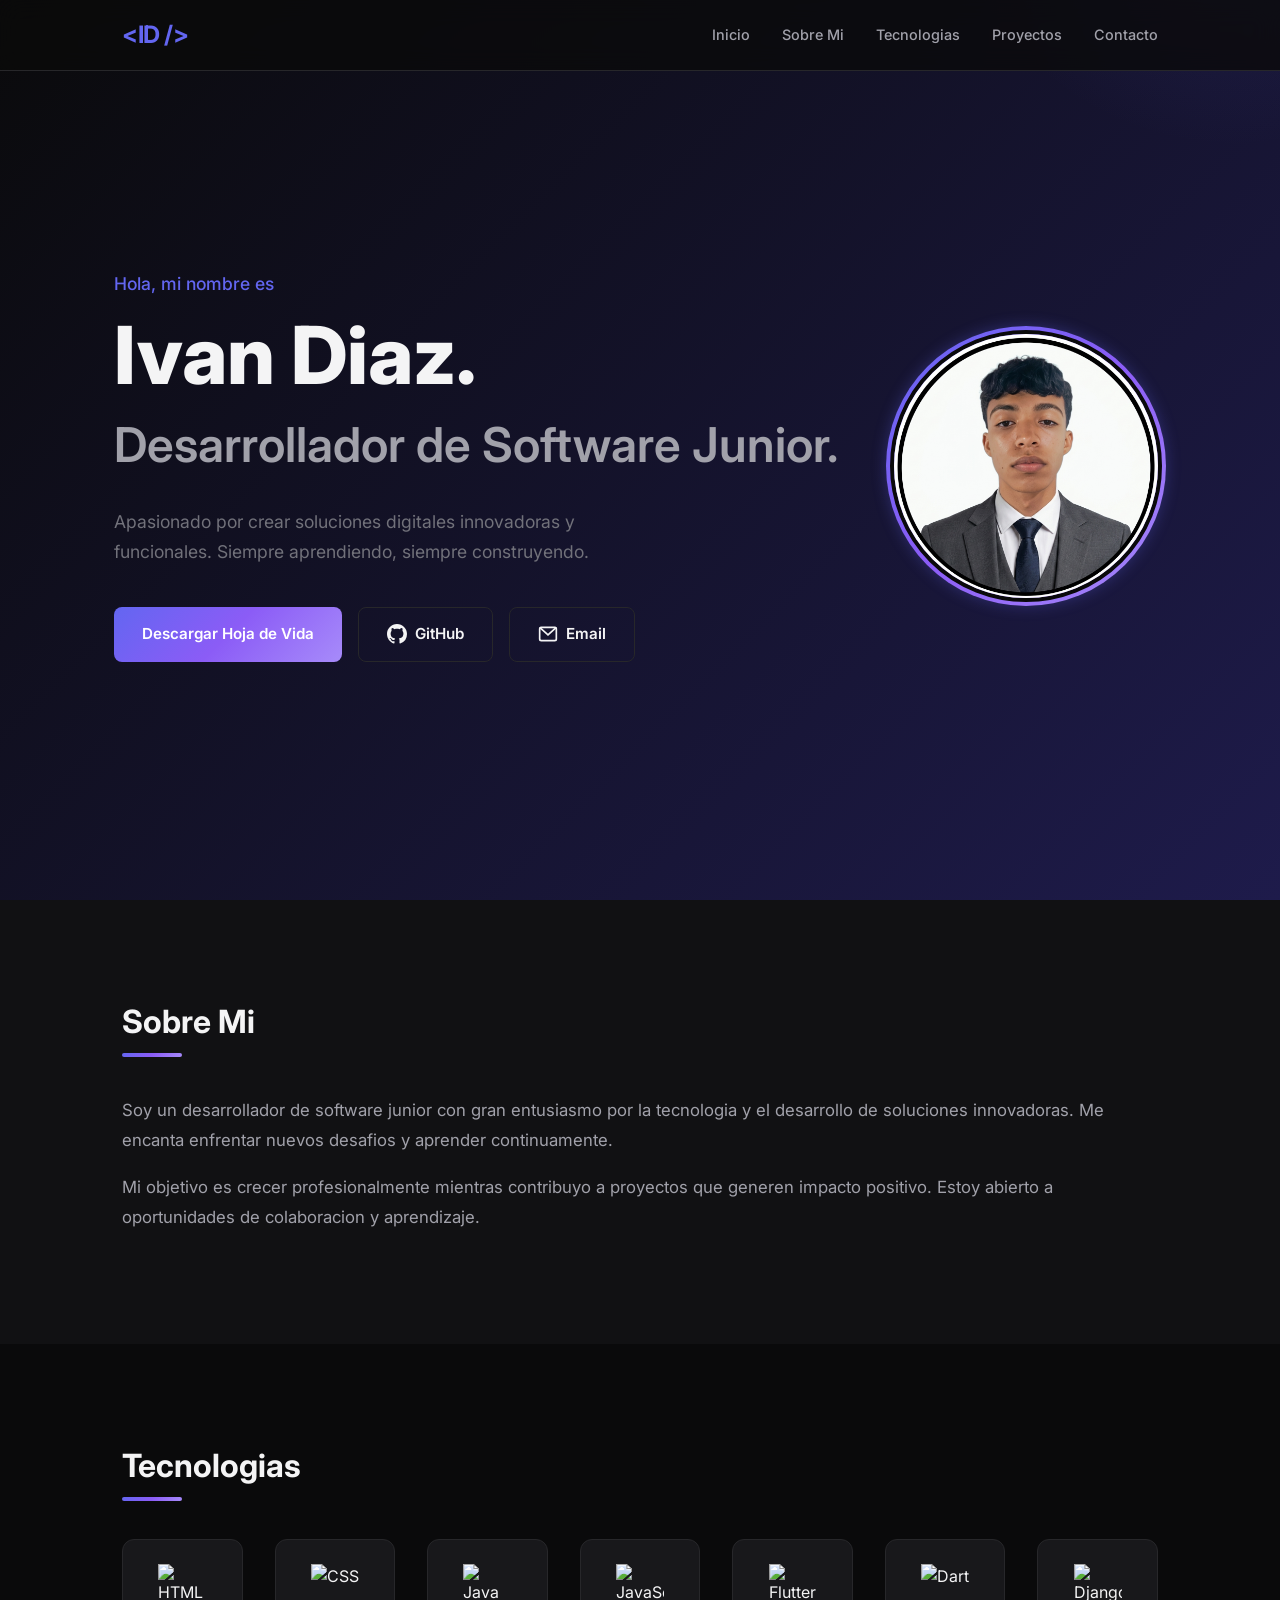
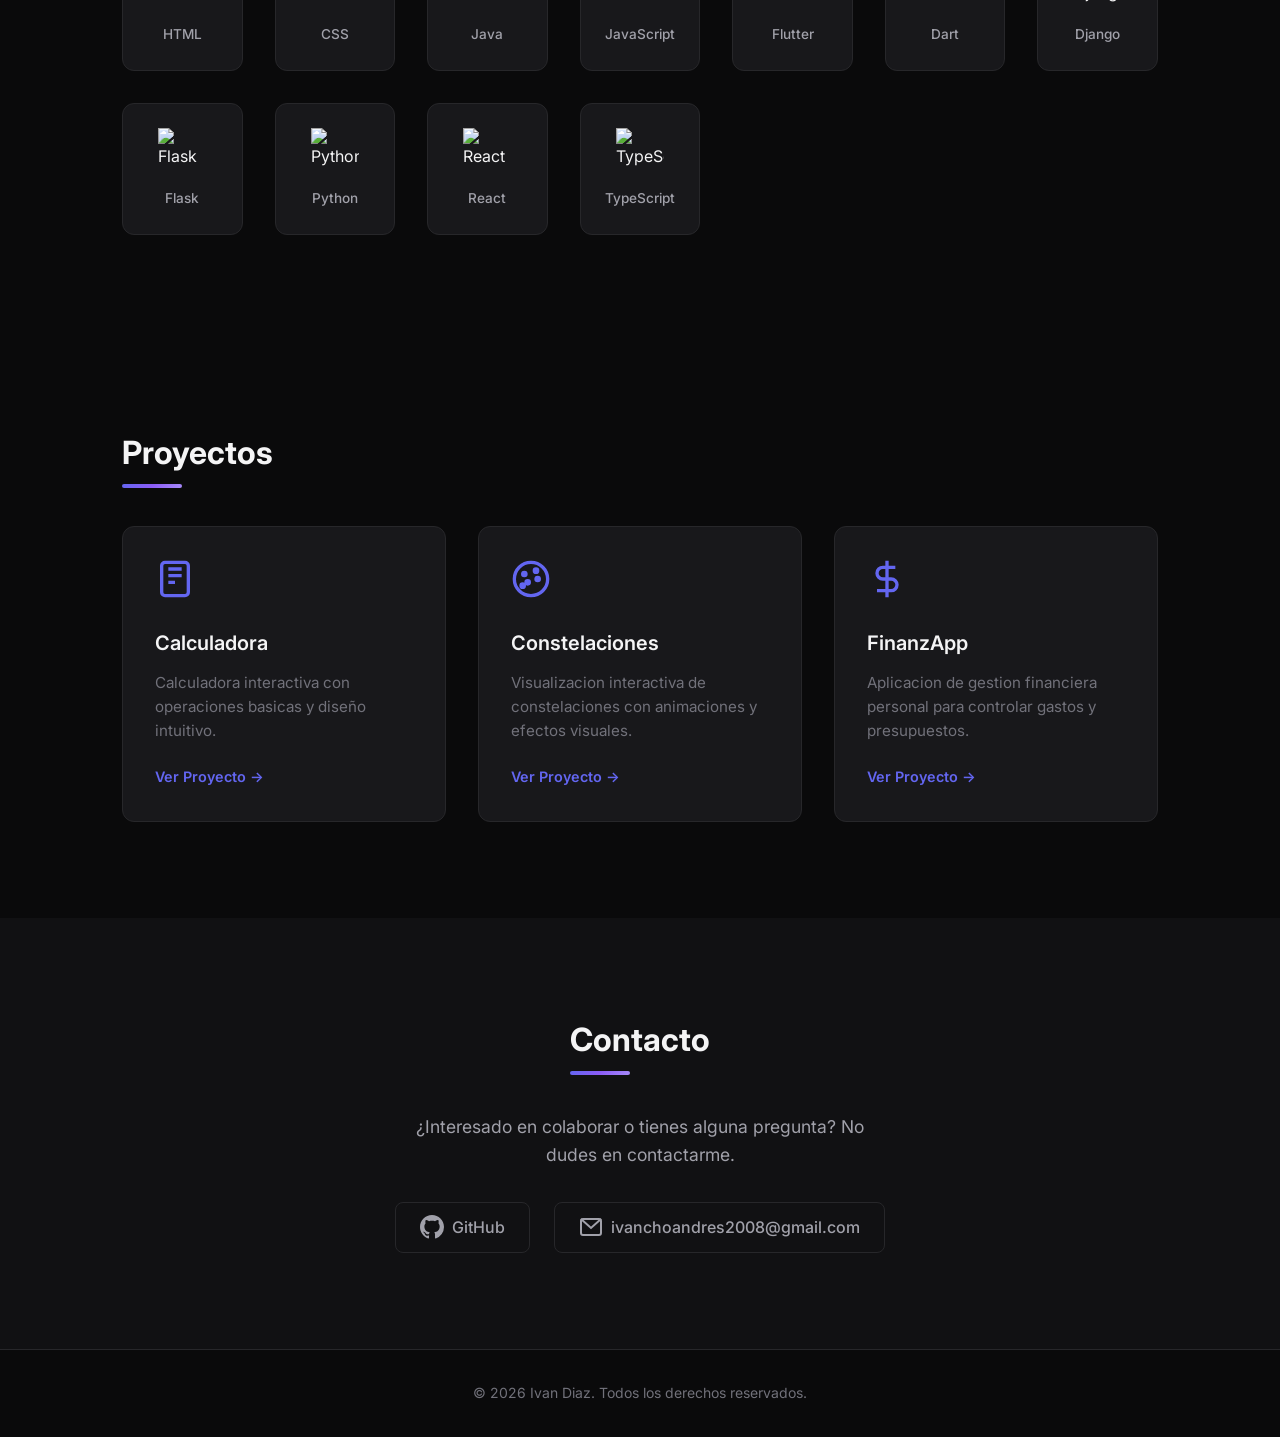
==== index.html @ 7ec5b11a "feat: add projects, technologies, email contact and update hero photo" ====
<!DOCTYPE html>
<html lang="es">
<head>
    <meta charset="UTF-8">
    <meta name="viewport" content="width=device-width, initial-scale=1.0">
    <title>Ivan Diaz | Desarrollador de Software Junior</title>
    <link rel="stylesheet" href="styles.css">
    <link rel="preconnect" href="https://fonts.googleapis.com">
    <link rel="preconnect" href="https://fonts.gstatic.com" crossorigin>
    <link href="https://fonts.googleapis.com/css2?family=Inter:wght@300;400;500;600;700;800&display=swap" rel="stylesheet">
</head>
<body>
    <nav class="navbar">
        <div class="nav-container">
            <a href="#" class="logo">&lt;ID /&gt;</a>
            <ul class="nav-links">
                <li><a href="#inicio">Inicio</a></li>
                <li><a href="#sobre-mi">Sobre Mi</a></li>
                <li><a href="#tecnologias">Tecnologias</a></li>
                <li><a href="#proyectos">Proyectos</a></li>
                <li><a href="#contacto">Contacto</a></li>
            </ul>
        </div>
    </nav>

    <section id="inicio" class="hero">
        <div class="hero-content">
            <div class="hero-header">
                <p class="greeting">Hola, mi nombre es</p>
                <h1 class="name">Ivan Diaz.</h1>
                <h2 class="title">Desarrollador de Software Junior.</h2>
                <p class="description">Apasionado por crear soluciones digitales innovadoras y funcionales. Siempre aprendiendo, siempre construyendo.</p>
                <div class="hero-buttons">
                    <a href="assets/HojadeVidaIvan.pdf" download class="btn btn-primary">Descargar Hoja de Vida</a>
                    <a href="https://github.com/ivanch1-23/portafolio" target="_blank" rel="noopener noreferrer" class="btn btn-secondary">
                        <svg class="github-icon" viewBox="0 0 24 24" width="20" height="20" fill="currentColor">
                            <path d="M12 0C5.37 0 0 5.37 0 12c0 5.31 3.435 9.795 8.205 11.385.6.105.825-.255.825-.57 0-.285-.015-1.23-.015-2.235-3.015.555-3.795-.735-4.035-1.41-.135-.345-.72-1.41-1.23-1.695-.42-.225-1.02-.78-.015-.795.945-.015 1.62.87 1.845 1.23 1.08 1.815 2.805 1.305 3.495.99.105-.78.42-1.305.765-1.605-2.67-.3-5.46-1.335-5.46-5.925 0-1.305.465-2.385 1.23-3.225-.12-.3-.54-1.53.12-3.18 0 0 1.005-.315 3.3 1.23.96-.27 1.98-.405 3-.405s2.04.135 3 .405c2.295-1.56 3.3-1.23 3.3-1.23.66 1.65.24 2.88.12 3.18.765.84 1.23 1.905 1.23 3.225 0 4.605-2.805 5.625-5.475 5.925.435.375.81 1.095.81 2.22 0 1.605-.015 2.895-.015 3.3 0 .315.225.69.825.57A12.02 12.02 0 0024 12c0-6.63-5.37-12-12-12z"/>
                        </svg>
                        GitHub
                    </a>
                    <a href="mailto:ivanchoandres2008@gmail.com" class="btn btn-secondary">
                        <svg class="email-icon" viewBox="0 0 24 24" width="20" height="20" fill="none" stroke="currentColor" stroke-width="2">
                            <rect x="2" y="4" width="20" height="16" rx="2"/>
                            <path d="M22 4L12 13L2 4"/>
                        </svg>
                        Email
                    </a>
                </div>
            </div>
            <div class="hero-photo">
                <img src="assets/foto.png" alt="Ivan Diaz">
            </div>
        </div>
    </section>

    <section id="sobre-mi" class="about">
        <div class="container">
            <h2 class="section-title">Sobre Mi</h2>
            <div class="about-content">
                <div class="about-text">
                    <p>Soy un desarrollador de software junior con gran entusiasmo por la tecnologia y el desarrollo de soluciones innovadoras. Me encanta enfrentar nuevos desafios y aprender continuamente.</p>
                    <p>Mi objetivo es crecer profesionalmente mientras contribuyo a proyectos que generen impacto positivo. Estoy abierto a oportunidades de colaboracion y aprendizaje.</p>
                </div>
            </div>
        </div>
    </section>

    <section id="tecnologias" class="technologies">
        <div class="container">
            <h2 class="section-title">Tecnologias</h2>
            <div class="tech-grid">
                <div class="tech-item">
                    <img src="https://cdn.jsdelivr.net/gh/devicons/devicon/icons/html5/html5-original.svg" alt="HTML">
                    <span>HTML</span>
                </div>
                <div class="tech-item">
                    <img src="https://cdn.jsdelivr.net/gh/devicons/devicon/icons/css3/css3-original.svg" alt="CSS">
                    <span>CSS</span>
                </div>
                <div class="tech-item">
                    <img src="https://cdn.jsdelivr.net/gh/devicons/devicon/icons/java/java-original.svg" alt="Java">
                    <span>Java</span>
                </div>
                <div class="tech-item">
                    <img src="https://cdn.jsdelivr.net/gh/devicons/devicon/icons/javascript/javascript-original.svg" alt="JavaScript">
                    <span>JavaScript</span>
                </div>
                <div class="tech-item">
                    <img src="https://cdn.jsdelivr.net/gh/devicons/devicon/icons/flutter/flutter-original.svg" alt="Flutter">
                    <span>Flutter</span>
                </div>
                <div class="tech-item">
                    <img src="https://cdn.jsdelivr.net/gh/devicons/devicon/icons/dart/dart-original.svg" alt="Dart">
                    <span>Dart</span>
                </div>
                <div class="tech-item">
                    <img src="https://cdn.jsdelivr.net/gh/devicons/devicon/icons/django/django-plain.svg" alt="Django">
                    <span>Django</span>
                </div>
                <div class="tech-item">
                    <img src="https://cdn.jsdelivr.net/gh/devicons/devicon/icons/flask/flask-original.svg" alt="Flask">
                    <span>Flask</span>
                </div>
                <div class="tech-item">
                    <img src="https://cdn.jsdelivr.net/gh/devicons/devicon/icons/python/python-original.svg" alt="Python">
                    <span>Python</span>
                </div>
                <div class="tech-item">
                    <img src="https://cdn.jsdelivr.net/gh/devicons/devicon/icons/react/react-original.svg" alt="React">
                    <span>React</span>
                </div>
                <div class="tech-item">
                    <img src="https://cdn.jsdelivr.net/gh/devicons/devicon/icons/typescript/typescript-original.svg" alt="TypeScript">
                    <span>TypeScript</span>
                </div>
            </div>
        </div>
    </section>

    <section id="proyectos" class="projects">
        <div class="container">
            <h2 class="section-title">Proyectos</h2>
            <div class="projects-grid">
                <div class="project-card">
                    <div class="project-icon">
                        <svg viewBox="0 0 24 24" width="40" height="40" fill="none" stroke="currentColor" stroke-width="2">
                            <rect x="4" y="2" width="16" height="20" rx="2"/>
                            <line x1="8" y1="6" x2="16" y2="6"/>
                            <line x1="8" y1="10" x2="16" y2="10"/>
                            <line x1="8" y1="14" x2="12" y2="14"/>
                        </svg>
                    </div>
                    <h3>Calculadora</h3>
                    <p>Calculadora interactiva con operaciones basicas y diseño intuitivo.</p>
                    <a href="calculadora.html" class="project-link">Ver Proyecto →</a>
                </div>

                <div class="project-card">
                    <div class="project-icon">
                        <svg viewBox="0 0 24 24" width="40" height="40" fill="none" stroke="currentColor" stroke-width="2">
                            <circle cx="12" cy="12" r="10"/>
                            <circle cx="8" cy="9" r="1" fill="currentColor"/>
                            <circle cx="15" cy="7" r="1" fill="currentColor"/>
                            <circle cx="10" cy="14" r="1" fill="currentColor"/>
                            <circle cx="16" cy="12" r="1" fill="currentColor"/>
                            <circle cx="7" cy="16" r="1" fill="currentColor"/>
                        </svg>
                    </div>
                    <h3>Constelaciones</h3>
                    <p>Visualizacion interactiva de constelaciones con animaciones y efectos visuales.</p>
                    <a href="constelaciones.html" class="project-link">Ver Proyecto →</a>
                </div>

                <div class="project-card">
                    <div class="project-icon">
                        <svg viewBox="0 0 24 24" width="40" height="40" fill="none" stroke="currentColor" stroke-width="2">
                            <line x1="12" y1="1" x2="12" y2="23"/>
                            <path d="M17 5H9.5a3.5 3.5 0 0 0 0 7h5a3.5 3.5 0 0 1 0 7H6"/>
                        </svg>
                    </div>
                    <h3>FinanzApp</h3>
                    <p>Aplicacion de gestion financiera personal para controlar gastos y presupuestos.</p>
                    <a href="https://finanzapp-enj4.vercel.app" target="_blank" rel="noopener noreferrer" class="project-link">Ver Proyecto →</a>
                </div>
            </div>
        </div>
    </section>

    <section id="contacto" class="contact">
        <div class="container">
            <h2 class="section-title">Contacto</h2>
            <p class="contact-text">¿Interesado en colaborar o tienes alguna pregunta? No dudes en contactarme.</p>
            <div class="contact-links">
                <a href="https://github.com/ivanch1-23/portafolio" target="_blank" rel="noopener noreferrer" class="contact-link">
                    <svg viewBox="0 0 24 24" width="24" height="24" fill="currentColor">
                        <path d="M12 0C5.37 0 0 5.37 0 12c0 5.31 3.435 9.795 8.205 11.385.6.105.825-.255.825-.57 0-.285-.015-1.23-.015-2.235-3.015.555-3.795-.735-4.035-1.41-.135-.345-.72-1.41-1.23-1.695-.42-.225-1.02-.78-.015-.795.945-.015 1.62.87 1.845 1.23 1.08 1.815 2.805 1.305 3.495.99.105-.78.42-1.305.765-1.605-2.67-.3-5.46-1.335-5.46-5.925 0-1.305.465-2.385 1.23-3.225-.12-.3-.54-1.53.12-3.18 0 0 1.005-.315 3.3 1.23.96-.27 1.98-.405 3-.405s2.04.135 3 .405c2.295-1.56 3.3-1.23 3.3-1.23.66 1.65.24 2.88.12 3.18.765.84 1.23 1.905 1.23 3.225 0 4.605-2.805 5.625-5.475 5.925.435.375.81 1.095.81 2.22 0 1.605-.015 2.895-.015 3.3 0 .315.225.69.825.57A12.02 12.02 0 0024 12c0-6.63-5.37-12-12-12z"/>
                    </svg>
                    GitHub
                </a>
                <a href="mailto:ivanchoandres2008@gmail.com" class="contact-link">
                    <svg viewBox="0 0 24 24" width="24" height="24" fill="none" stroke="currentColor" stroke-width="2">
                        <rect x="2" y="4" width="20" height="16" rx="2"/>
                        <path d="M22 4L12 13L2 4"/>
                    </svg>
                    ivanchoandres2008@gmail.com
                </a>
            </div>
        </div>
    </section>

    <footer class="footer">
        <p>&copy; 2026 Ivan Diaz. Todos los derechos reservados.</p>
    </footer>

    <script src="script.js"></script>
</body>
</html>
---- styles.css ----
* {
    margin: 0;
    padding: 0;
    box-sizing: border-box;
}

:root {
    --bg-primary: #0a0a0b;
    --bg-secondary: #111113;
    --bg-card: #18181b;
    --accent: #6366f1;
    --accent-hover: #818cf8;
    --text-primary: #f4f4f5;
    --text-secondary: #a1a1aa;
    --text-muted: #71717a;
    --border: #27272a;
    --gradient-1: linear-gradient(135deg, #6366f1 0%, #8b5cf6 50%, #a78bfa 100%);
    --gradient-2: linear-gradient(135deg, #0a0a0b 0%, #1e1b4b 100%);
}

html {
    scroll-behavior: smooth;
}

body {
    font-family: 'Inter', -apple-system, BlinkMacSystemFont, sans-serif;
    background-color: var(--bg-primary);
    color: var(--text-primary);
    line-height: 1.6;
    overflow-x: hidden;
}

.container {
    max-width: 1100px;
    margin: 0 auto;
    padding: 0 2rem;
}

/* Navbar */
.navbar {
    position: fixed;
    top: 0;
    left: 0;
    right: 0;
    z-index: 1000;
    background: rgba(10, 10, 11, 0.8);
    backdrop-filter: blur(12px);
    border-bottom: 1px solid var(--border);
}

.nav-container {
    max-width: 1100px;
    margin: 0 auto;
    padding: 1rem 2rem;
    display: flex;
    justify-content: space-between;
    align-items: center;
}

.logo {
    font-size: 1.5rem;
    font-weight: 700;
    color: var(--accent);
    text-decoration: none;
    letter-spacing: -0.5px;
}

.nav-links {
    display: flex;
    gap: 2rem;
    list-style: none;
}

.nav-links a {
    color: var(--text-secondary);
    text-decoration: none;
    font-size: 0.9rem;
    font-weight: 500;
    transition: color 0.3s ease;
}

.nav-links a:hover {
    color: var(--accent);
}

/* Hero Section */
.hero {
    min-height: 100vh;
    display: flex;
    align-items: center;
    padding: 6rem 2rem 4rem;
    background: var(--gradient-2);
    position: relative;
    overflow: hidden;
}

.hero::before {
    content: '';
    position: absolute;
    top: -50%;
    right: -20%;
    width: 600px;
    height: 600px;
    background: radial-gradient(circle, rgba(99, 102, 241, 0.15) 0%, transparent 70%);
    border-radius: 50%;
    animation: float 8s ease-in-out infinite;
}

@keyframes float {
    0%, 100% { transform: translateY(0) scale(1); }
    50% { transform: translateY(-30px) scale(1.05); }
}

.hero-content {
    max-width: 1100px;
    margin: 0 auto;
    position: relative;
    z-index: 1;
    display: flex;
    justify-content: space-between;
    align-items: center;
    gap: 3rem;
}

.hero-header {
    display: flex;
    flex-direction: column;
    flex: 1;
}

.hero-name-wrapper {
    display: flex;
    align-items: center;
    gap: 1.5rem;
}

.hero-photo {
    width: 280px;
    height: 280px;
    border-radius: 50%;
    padding: 4px;
    background: var(--gradient-1);
    position: relative;
    flex-shrink: 0;
    box-shadow: 0 0 15px rgba(99, 102, 241, 0.3);
}

.hero-photo img {
    width: 100%;
    height: 100%;
    object-fit: cover;
    border-radius: 50%;
    border: 4px solid var(--bg-primary);
    display: block;
}

.greeting {
    color: var(--accent);
    font-size: 1.1rem;
    font-weight: 500;
    margin-bottom: 0.75rem;
    opacity: 0;
    animation: fadeInUp 0.6s ease forwards;
}

.name {
    font-size: clamp(2.5rem, 8vw, 5rem);
    font-weight: 800;
    line-height: 1.1;
    margin-bottom: 0.5rem;
    opacity: 0;
    animation: fadeInUp 0.6s ease 0.1s forwards;
}

.title {
    font-size: clamp(1.5rem, 5vw, 3rem);
    font-weight: 600;
    color: var(--text-secondary);
    margin-bottom: 1.5rem;
    opacity: 0;
    animation: fadeInUp 0.6s ease 0.2s forwards;
}

.description {
    max-width: 540px;
    color: var(--text-muted);
    font-size: 1.1rem;
    line-height: 1.7;
    margin-bottom: 2.5rem;
    opacity: 0;
    animation: fadeInUp 0.6s ease 0.3s forwards;
}

.hero-buttons {
    display: flex;
    gap: 1rem;
    flex-wrap: wrap;
    opacity: 0;
    animation: fadeInUp 0.6s ease 0.4s forwards;
}

@keyframes fadeInUp {
    from {
        opacity: 0;
        transform: translateY(20px);
    }
    to {
        opacity: 1;
        transform: translateY(0);
    }
}

.btn {
    display: inline-flex;
    align-items: center;
    gap: 0.5rem;
    padding: 0.875rem 1.75rem;
    border-radius: 8px;
    font-size: 0.95rem;
    font-weight: 600;
    text-decoration: none;
    transition: all 0.3s ease;
    cursor: pointer;
}

.btn-primary {
    background: var(--gradient-1);
    color: white;
    border: none;
}

.btn-primary:hover {
    transform: translateY(-2px);
    box-shadow: 0 10px 30px rgba(99, 102, 241, 0.3);
}

.btn-secondary {
    background: transparent;
    color: var(--text-primary);
    border: 1px solid var(--border);
}

.btn-secondary:hover {
    border-color: var(--accent);
    color: var(--accent);
    transform: translateY(-2px);
}

.github-icon {
    width: 20px;
    height: 20px;
}

/* Section Title */
.section-title {
    font-size: 2rem;
    font-weight: 700;
    margin-bottom: 3rem;
    position: relative;
    display: inline-block;
}

.section-title::after {
    content: '';
    position: absolute;
    bottom: -10px;
    left: 0;
    width: 60px;
    height: 4px;
    background: var(--gradient-1);
    border-radius: 2px;
}

/* About Section */
.about {
    padding: 6rem 0;
    background: var(--bg-secondary);
}

.about-text p {
    color: var(--text-secondary);
    font-size: 1.05rem;
    line-height: 1.8;
    margin-bottom: 1rem;
}

/* Technologies Section */
.technologies {
    padding: 6rem 0;
    background: var(--bg-primary);
}

.tech-grid {
    display: grid;
    grid-template-columns: repeat(auto-fit, minmax(120px, 1fr));
    gap: 2rem;
    justify-items: center;
}

.tech-item {
    display: flex;
    flex-direction: column;
    align-items: center;
    gap: 0.75rem;
    padding: 1.5rem 1rem;
    background: var(--bg-card);
    border: 1px solid var(--border);
    border-radius: 12px;
    transition: all 0.3s ease;
    width: 100%;
    max-width: 140px;
}

.tech-item:hover {
    transform: translateY(-5px);
    border-color: var(--accent);
    box-shadow: 0 10px 30px rgba(99, 102, 241, 0.15);
}

.tech-item img {
    width: 48px;
    height: 48px;
    object-fit: contain;
}

.tech-item span {
    color: var(--text-secondary);
    font-size: 0.85rem;
    font-weight: 500;
    text-align: center;
}

/* Projects Section */
.projects {
    padding: 6rem 0;
    background: var(--bg-primary);
}

.projects-grid {
    display: grid;
    grid-template-columns: repeat(auto-fit, minmax(300px, 1fr));
    gap: 2rem;
}

.project-card {
    background: var(--bg-card);
    border: 1px solid var(--border);
    border-radius: 12px;
    padding: 2rem;
    transition: all 0.3s ease;
    position: relative;
    overflow: hidden;
}

.project-card::before {
    content: '';
    position: absolute;
    top: 0;
    left: 0;
    right: 0;
    height: 3px;
    background: var(--gradient-1);
    transform: scaleX(0);
    transition: transform 0.3s ease;
}

.project-card:hover {
    transform: translateY(-5px);
    border-color: var(--accent);
    box-shadow: 0 20px 40px rgba(0, 0, 0, 0.3);
}

.project-card:hover::before {
    transform: scaleX(1);
}

.project-icon {
    color: var(--accent);
    margin-bottom: 1.25rem;
}

.project-card h3 {
    font-size: 1.25rem;
    font-weight: 600;
    margin-bottom: 0.75rem;
}

.project-card p {
    color: var(--text-muted);
    font-size: 0.95rem;
    line-height: 1.6;
    margin-bottom: 1.25rem;
}

.coming-soon {
    display: inline-block;
    padding: 0.375rem 0.875rem;
    background: rgba(99, 102, 241, 0.1);
    color: var(--accent);
    border-radius: 20px;
    font-size: 0.8rem;
    font-weight: 500;
}

.project-link {
    display: inline-flex;
    align-items: center;
    color: var(--accent);
    text-decoration: none;
    font-size: 0.9rem;
    font-weight: 600;
    transition: all 0.3s ease;
}

.project-link:hover {
    color: var(--accent-hover);
    gap: 0.25rem;
}

.email-icon {
    width: 20px;
    height: 20px;
}

/* Contact Section */
.contact {
    padding: 6rem 0;
    background: var(--bg-secondary);
    text-align: center;
}

.contact-text {
    color: var(--text-secondary);
    font-size: 1.1rem;
    max-width: 500px;
    margin: 0 auto 2rem;
}

.contact-links {
    display: flex;
    justify-content: center;
    gap: 1.5rem;
}

.contact-link {
    display: inline-flex;
    align-items: center;
    gap: 0.5rem;
    color: var(--text-secondary);
    text-decoration: none;
    font-weight: 500;
    padding: 0.75rem 1.5rem;
    border: 1px solid var(--border);
    border-radius: 8px;
    transition: all 0.3s ease;
}

.contact-link:hover {
    color: var(--accent);
    border-color: var(--accent);
    transform: translateY(-2px);
}

/* Footer */
.footer {
    padding: 2rem;
    text-align: center;
    background: var(--bg-primary);
    border-top: 1px solid var(--border);
}

.footer p {
    color: var(--text-muted);
    font-size: 0.875rem;
}

/* Responsive */
@media (max-width: 768px) {
    .nav-links {
        gap: 1rem;
    }

    .nav-links a {
        font-size: 0.8rem;
    }

    .hero {
        padding: 5rem 1.5rem 3rem;
    }

    .hero-buttons {
        flex-direction: column;
    }

    .hero-name-wrapper {
        flex-direction: column;
        align-items: flex-start;
        gap: 1rem;
    }

    .hero-photo {
        width: 180px;
        height: 180px;
    }

    .hero-content {
        flex-direction: column-reverse;
        text-align: center;
    }

    .hero-header {
        align-items: center;
    }

    .btn {
        justify-content: center;
    }

    .projects-grid {
        grid-template-columns: 1fr;
    }

    .contact-links {
        flex-direction: column;
        align-items: center;
    }
}
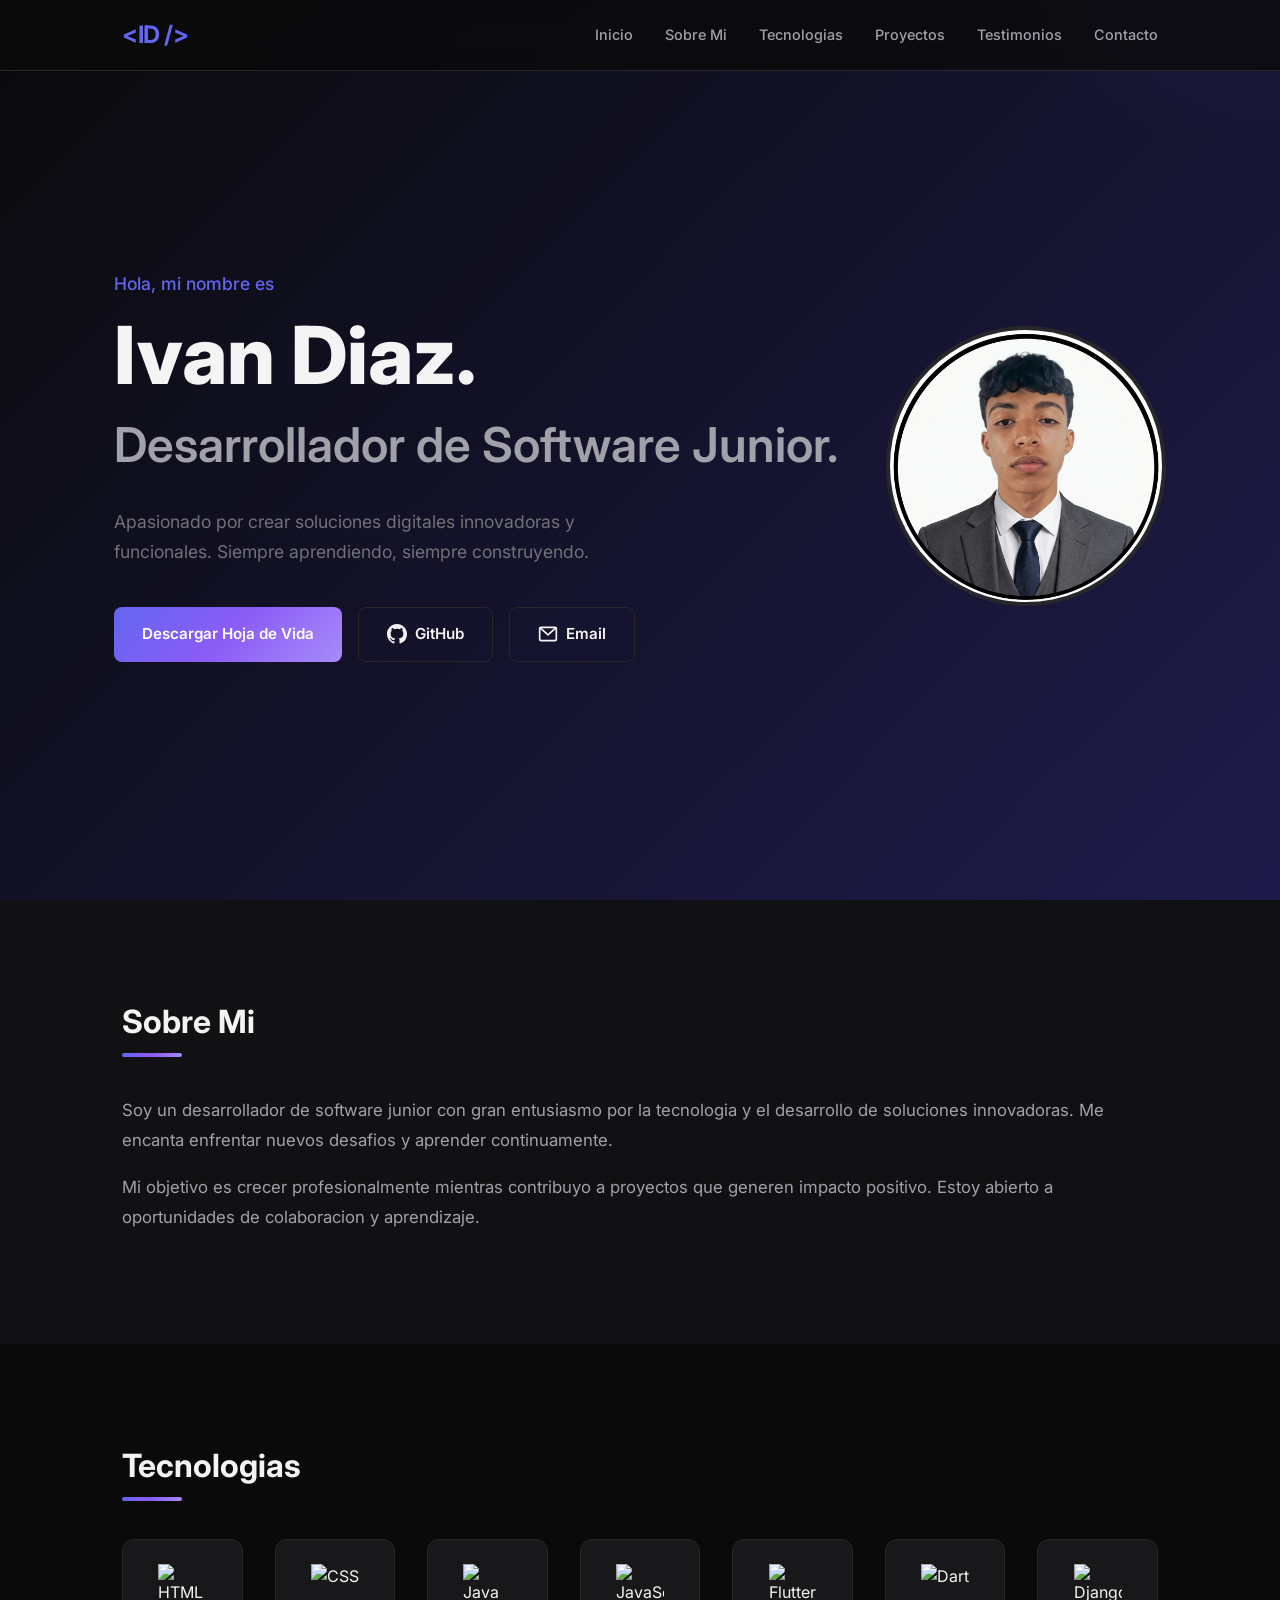
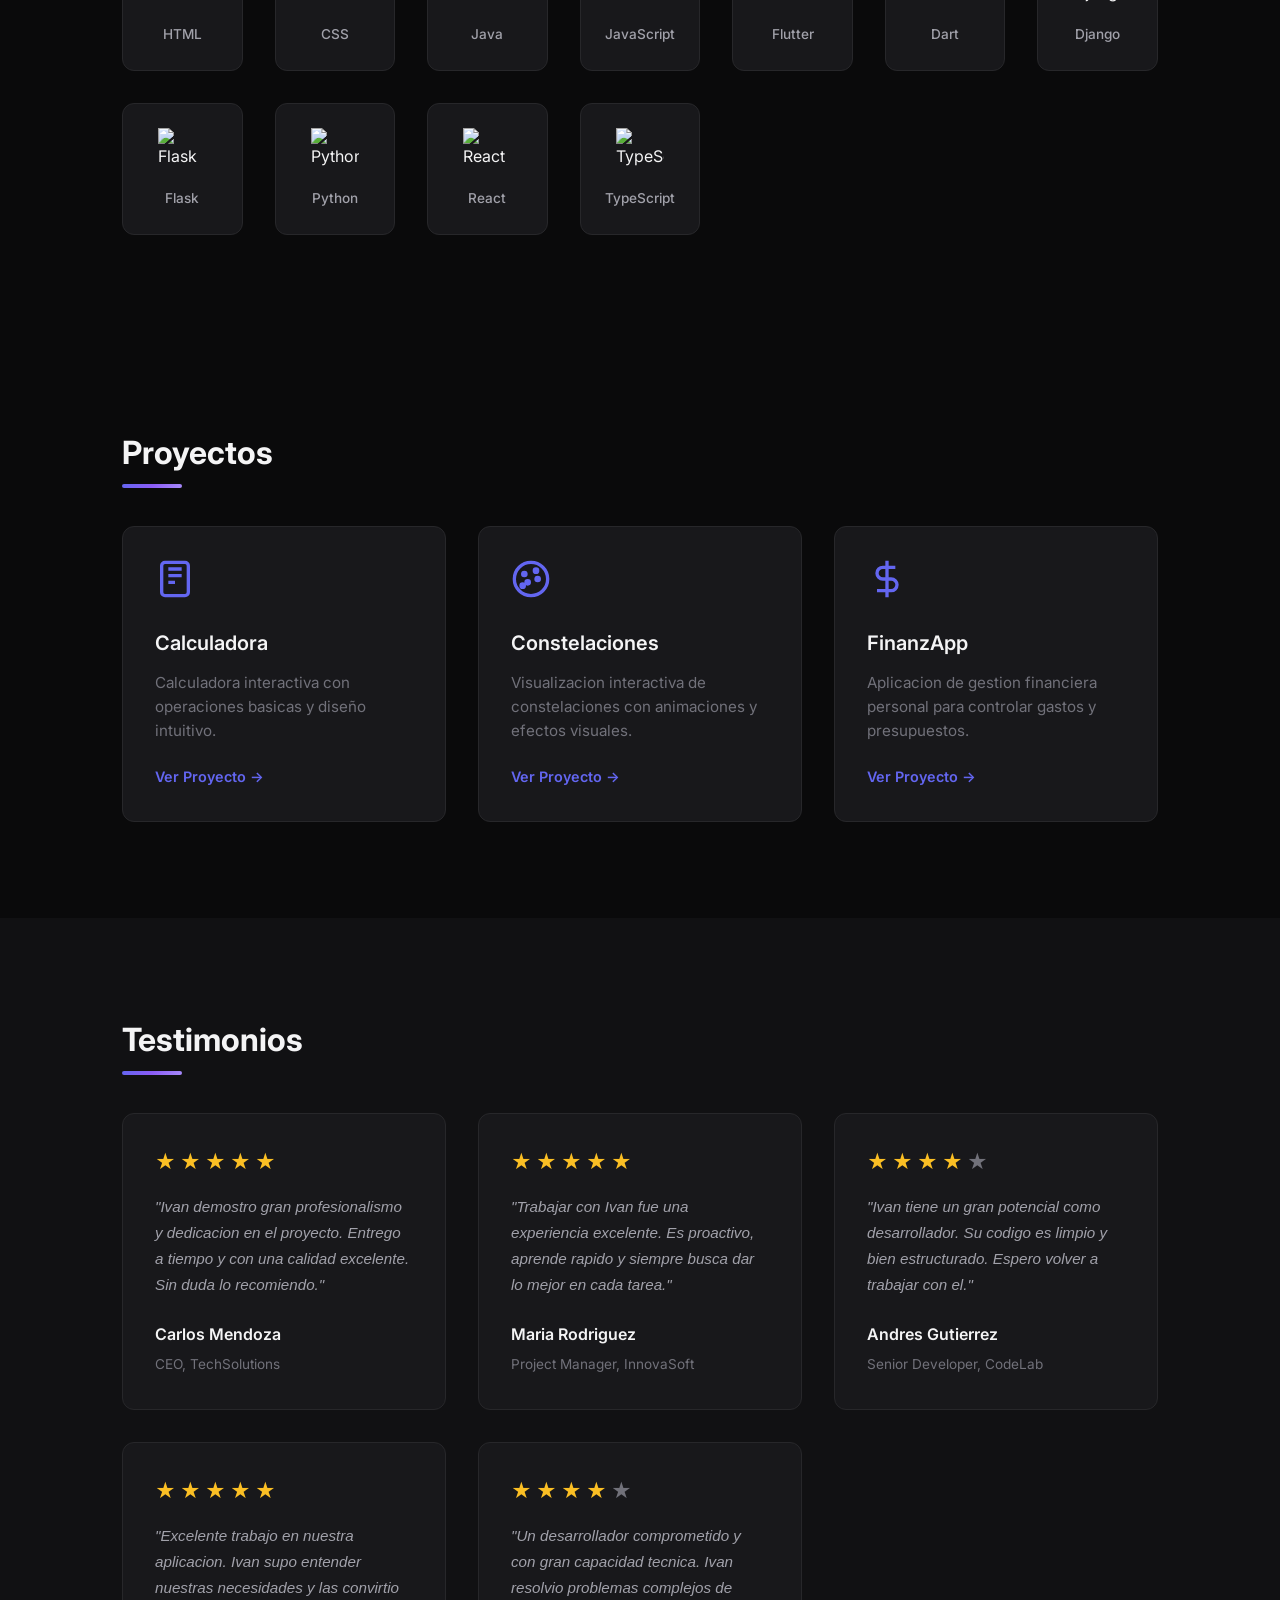
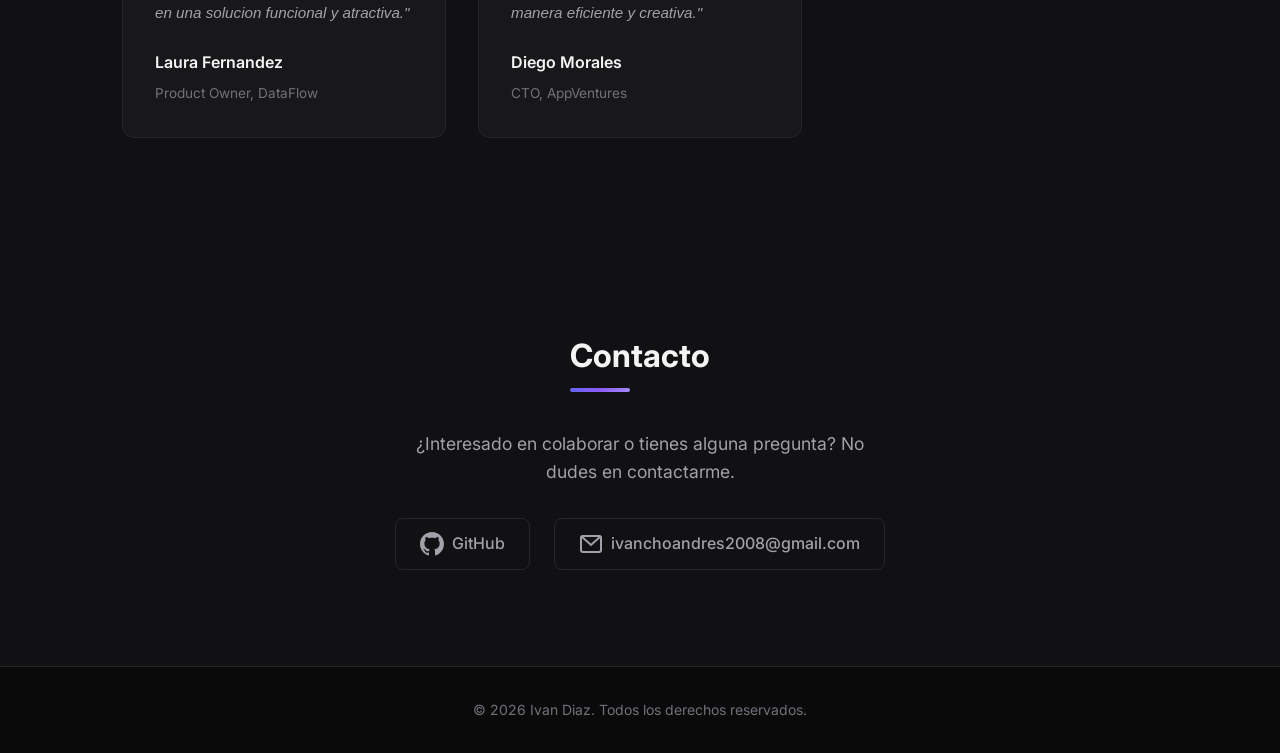
==== commit 10b49402: "feat: add testimonials section with 5 reviews" ====
--- a/index.html
+++ b/index.html
@@ -18,6 +18,7 @@
                 <li><a href="#sobre-mi">Sobre Mi</a></li>
                 <li><a href="#tecnologias">Tecnologias</a></li>
                 <li><a href="#proyectos">Proyectos</a></li>
+                <li><a href="#testimonios">Testimonios</a></li>
                 <li><a href="#contacto">Contacto</a></li>
             </ul>
         </div>
@@ -161,6 +162,68 @@
                     <h3>FinanzApp</h3>
                     <p>Aplicacion de gestion financiera personal para controlar gastos y presupuestos.</p>
                     <a href="https://finanzapp-enj4.vercel.app" target="_blank" rel="noopener noreferrer" class="project-link">Ver Proyecto →</a>
+                </div>
+            </div>
+        </div>
+    </section>
+
+    <section id="testimonios" class="testimonials">
+        <div class="container">
+            <h2 class="section-title">Testimonios</h2>
+            <div class="testimonials-grid">
+                <div class="testimonial-card">
+                    <div class="stars">
+                        <span>&#9733;</span><span>&#9733;</span><span>&#9733;</span><span>&#9733;</span><span>&#9733;</span>
+                    </div>
+                    <p class="testimonial-text">"Ivan demostro gran profesionalismo y dedicacion en el proyecto. Entrego a tiempo y con una calidad excelente. Sin duda lo recomiendo."</p>
+                    <div class="testimonial-author">
+                        <h4>Carlos Mendoza</h4>
+                        <span>CEO, TechSolutions</span>
+                    </div>
+                </div>
+
+                <div class="testimonial-card">
+                    <div class="stars">
+                        <span>&#9733;</span><span>&#9733;</span><span>&#9733;</span><span>&#9733;</span><span>&#9733;</span>
+                    </div>
+                    <p class="testimonial-text">"Trabajar con Ivan fue una experiencia excelente. Es proactivo, aprende rapido y siempre busca dar lo mejor en cada tarea."</p>
+                    <div class="testimonial-author">
+                        <h4>Maria Rodriguez</h4>
+                        <span>Project Manager, InnovaSoft</span>
+                    </div>
+                </div>
+
+                <div class="testimonial-card">
+                    <div class="stars">
+                        <span>&#9733;</span><span>&#9733;</span><span>&#9733;</span><span>&#9733;</span><span class="star-empty">&#9733;</span>
+                    </div>
+                    <p class="testimonial-text">"Ivan tiene un gran potencial como desarrollador. Su codigo es limpio y bien estructurado. Espero volver a trabajar con el."</p>
+                    <div class="testimonial-author">
+                        <h4>Andres Gutierrez</h4>
+                        <span>Senior Developer, CodeLab</span>
+                    </div>
+                </div>
+
+                <div class="testimonial-card">
+                    <div class="stars">
+                        <span>&#9733;</span><span>&#9733;</span><span>&#9733;</span><span>&#9733;</span><span>&#9733;</span>
+                    </div>
+                    <p class="testimonial-text">"Excelente trabajo en nuestra aplicacion. Ivan supo entender nuestras necesidades y las convirtio en una solucion funcional y atractiva."</p>
+                    <div class="testimonial-author">
+                        <h4>Laura Fernandez</h4>
+                        <span>Product Owner, DataFlow</span>
+                    </div>
+                </div>
+
+                <div class="testimonial-card">
+                    <div class="stars">
+                        <span>&#9733;</span><span>&#9733;</span><span>&#9733;</span><span>&#9733;</span><span class="star-empty">&#9733;</span>
+                    </div>
+                    <p class="testimonial-text">"Un desarrollador comprometido y con gran capacidad tecnica. Ivan resolvio problemas complejos de manera eficiente y creativa."</p>
+                    <div class="testimonial-author">
+                        <h4>Diego Morales</h4>
+                        <span>CTO, AppVentures</span>
+                    </div>
                 </div>
             </div>
         </div>
--- a/styles.css
+++ b/styles.css
@@ -138,19 +138,15 @@
     width: 280px;
     height: 280px;
     border-radius: 50%;
-    padding: 4px;
-    background: var(--gradient-1);
-    position: relative;
+    overflow: hidden;
     flex-shrink: 0;
-    box-shadow: 0 0 15px rgba(99, 102, 241, 0.3);
+    border: 4px solid var(--border);
 }
 
 .hero-photo img {
     width: 100%;
     height: 100%;
     object-fit: cover;
-    border-radius: 50%;
-    border: 4px solid var(--bg-primary);
     display: block;
 }
 
@@ -422,6 +418,67 @@
     height: 20px;
 }
 
+/* Testimonials Section */
+.testimonials {
+    padding: 6rem 0;
+    background: var(--bg-secondary);
+}
+
+.testimonials-grid {
+    display: grid;
+    grid-template-columns: repeat(auto-fit, minmax(300px, 1fr));
+    gap: 2rem;
+}
+
+.testimonial-card {
+    background: var(--bg-card);
+    border: 1px solid var(--border);
+    border-radius: 12px;
+    padding: 2rem;
+    transition: all 0.3s ease;
+}
+
+.testimonial-card:hover {
+    transform: translateY(-5px);
+    border-color: var(--accent);
+    box-shadow: 0 10px 30px rgba(0, 0, 0, 0.3);
+}
+
+.stars {
+    display: flex;
+    gap: 0.25rem;
+    margin-bottom: 1rem;
+}
+
+.stars span {
+    color: #fbbf24;
+    font-size: 1.25rem;
+}
+
+.stars .star-empty {
+    color: var(--text-muted);
+}
+
+.testimonial-text {
+    color: var(--text-secondary);
+    font-size: 0.95rem;
+    line-height: 1.7;
+    margin-bottom: 1.5rem;
+    font-style: italic;
+}
+
+.testimonial-author h4 {
+    color: var(--text-primary);
+    font-size: 1rem;
+    font-weight: 600;
+    margin-bottom: 0.25rem;
+}
+
+.testimonial-author span {
+    color: var(--text-muted);
+    font-size: 0.85rem;
+}
+
 /* Contact Section */
 .contact {
     padding: 6rem 0;
@@ -524,4 +581,8 @@
         flex-direction: column;
         align-items: center;
     }
-}
+
+    .testimonials-grid {
+        grid-template-columns: 1fr;
+    }
+}
